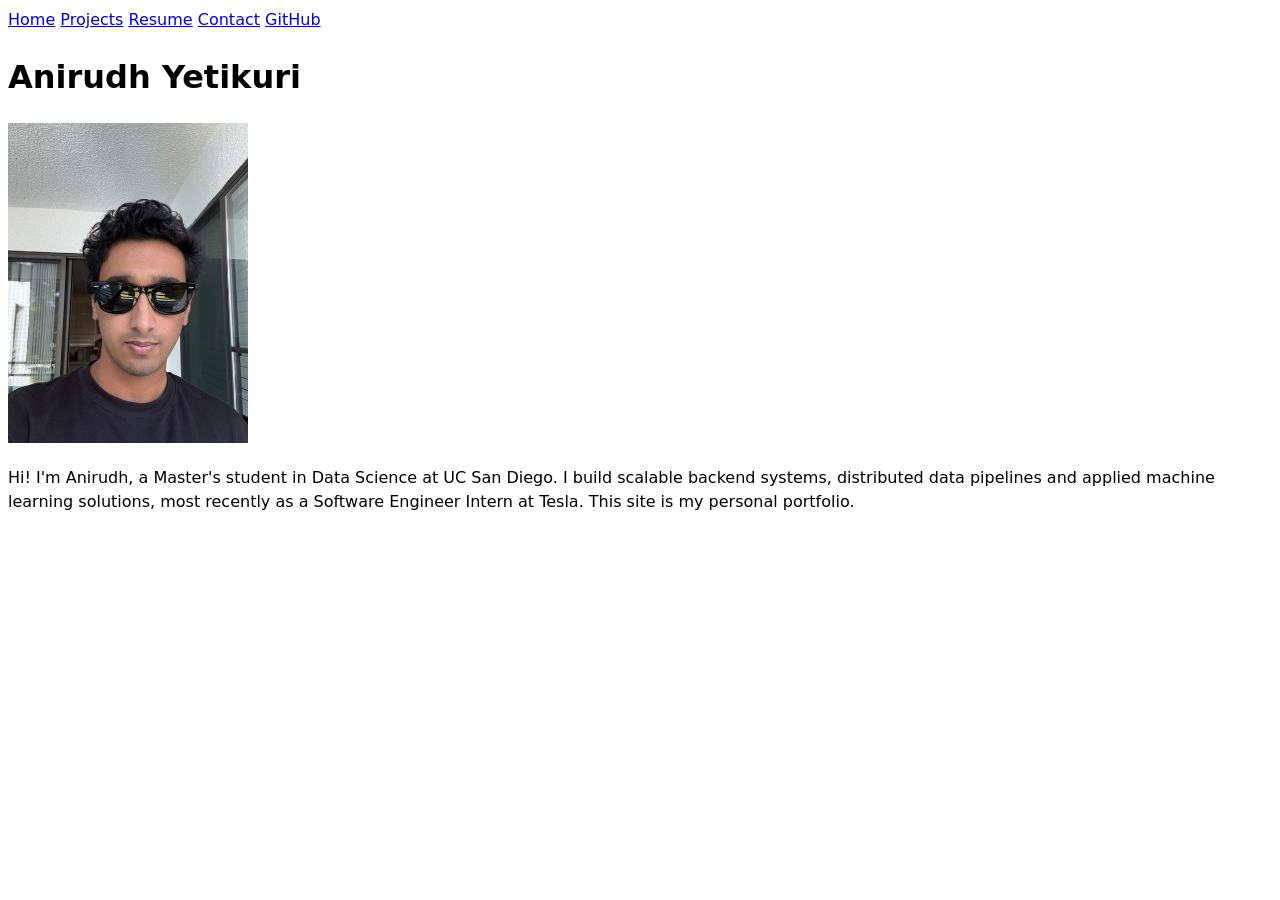
==== index.html @ 6269eb2e "Lab 1: personal portfolio site Co-Authored-By: Claude Opus 5.5 <noreply@anthropic.com>" ====
<!DOCTYPE html>
<html lang="en">
  <head>
    <meta charset="UTF-8" />
    <meta name="viewport" content="width=device-width, initial-scale=1.0" />
    <title>Anirudh Yetikuri: Personal site and portfolio</title>
    <link rel="stylesheet" href="style.css" />
  </head>
  <body>
    <nav>
      <a href="./">Home</a>
      <a href="projects/">Projects</a>
      <a href="resume/">Resume</a>
      <a href="contact/">Contact</a>
      <a href="https://github.com/An1rudhSai" target="_blank">GitHub</a>
    </nav>
    <h1>Anirudh Yetikuri</h1>
    <img src="images/anirudh.jpg" alt="Anirudh wearing black sunglasses and a black t-shirt, standing on a balcony" width="240" />
    <p>
      Hi! I'm Anirudh, a Master's student in Data Science at UC San Diego. I build scalable
      backend systems, distributed data pipelines and applied machine learning solutions, most
      recently as a Software Engineer Intern at Tesla. This site is my personal portfolio.
    </p>
  </body>
</html>
---- style.css ----
body {
  /* Set line height to 1.5 times the font size
     and use the OS’s UI font as the website font
   */
  font: 100%/1.5 system-ui;
}
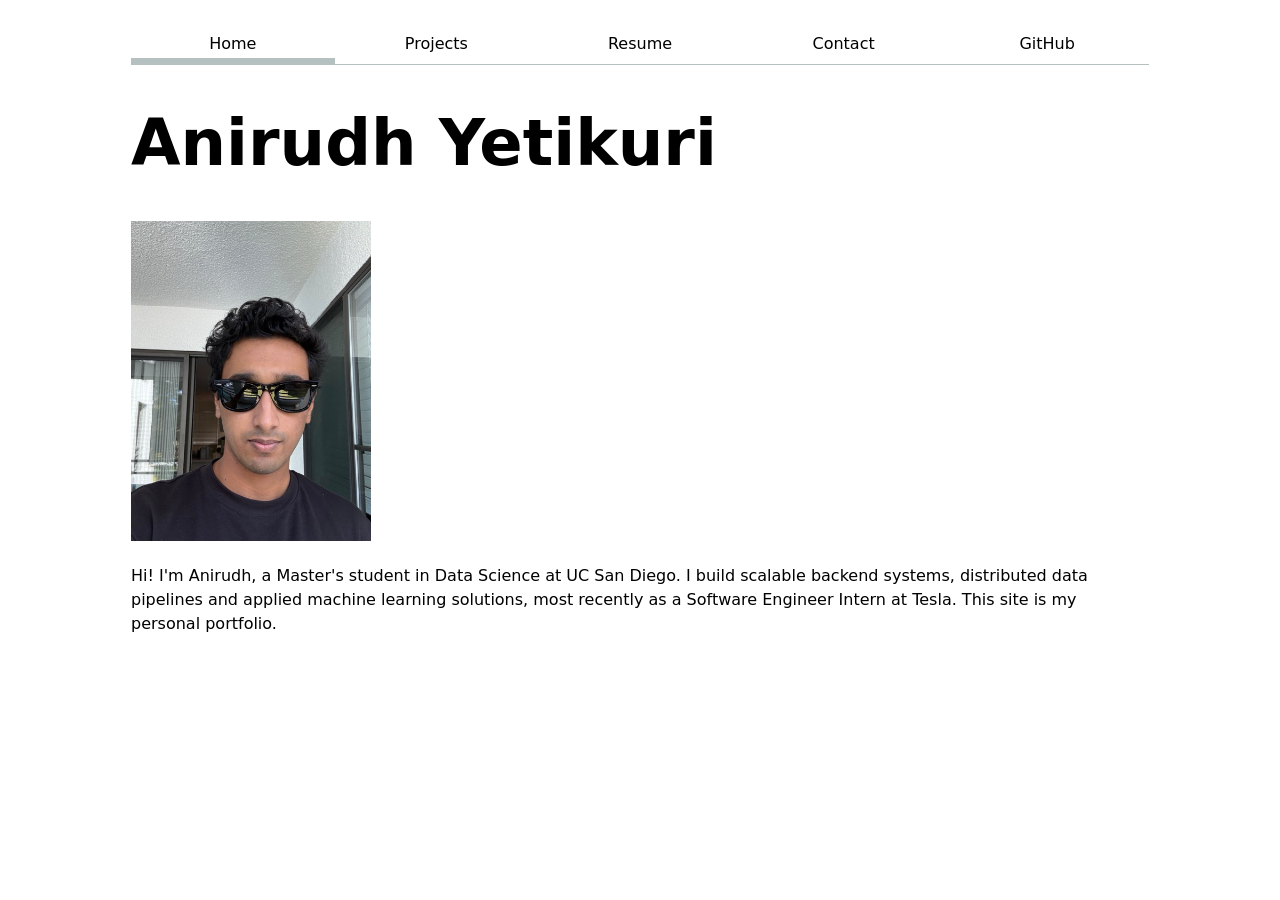
==== commit b96f45d2: "Lab 2: style site with CSS (nav, form grid, projects grid, resume)" ====
--- a/index.html
+++ b/index.html
@@ -8,7 +8,7 @@
   </head>
   <body>
     <nav>
-      <a href="./">Home</a>
+      <a href="./" class="current">Home</a>
       <a href="projects/">Projects</a>
       <a href="resume/">Resume</a>
       <a href="contact/">Contact</a>
--- a/style.css
+++ b/style.css
@@ -1,6 +1,152 @@
+:root {
+  --color-accent: oklch(65% 50% 0);
+}
+
+html {
+  accent-color: var(--color-accent);
+}
+
 body {
   /* Set line height to 1.5 times the font size
      and use the OS’s UI font as the website font
    */
   font: 100%/1.5 system-ui;
+  max-width: 100ch;
+  margin-inline: auto;
+  padding: 1em;
 }
+
+/* Navigation */
+nav {
+  display: flex;
+  margin-bottom: 1em;
+  border-bottom: 1px solid oklch(80% 3% 200);
+}
+
+nav a {
+  flex: 1;
+  text-decoration: none;
+  color: inherit;
+  text-align: center;
+  padding: 0.5em;
+}
+
+nav a.current {
+  border-bottom: 0.4em solid oklch(80% 3% 200);
+  padding-bottom: 0.1em;
+}
+
+nav a:hover {
+  border-bottom: 0.4em solid var(--color-accent);
+  padding-bottom: 0.1em;
+  background-color: color-mix(in oklch, var(--color-accent), canvas 85%);
+}
+
+/* Headings */
+h1,
+h2,
+h3,
+h4,
+h5,
+h6 {
+  line-height: 1.1;
+  text-wrap: balance;
+}
+
+h1 {
+  font-size: 400%;
+}
+
+img {
+  max-width: 100%;
+  height: auto;
+}
+
+/* Contact form */
+input,
+textarea,
+button {
+  font: inherit;
+}
+
+input,
+textarea {
+  width: 100%;
+  box-sizing: border-box;
+}
+
+form {
+  display: grid;
+  grid-template-columns: auto 1fr;
+  gap: 1em;
+}
+
+form label {
+  display: grid;
+  grid-template-columns: subgrid;
+  grid-column: 1 / -1;
+}
+
+form button {
+  grid-column: 1 / -1;
+}
+
+/* Projects */
+.projects {
+  display: grid;
+  grid-template-columns: repeat(auto-fill, minmax(15em, 1fr));
+  gap: 1em;
+}
+
+.projects article {
+  display: grid;
+  grid-template-rows: subgrid;
+  grid-row: span 3;
+  gap: 1em;
+}
+
+.projects h2 {
+  margin: 0;
+}
+
+/* Resume */
+.resume section {
+  border-top: 1px solid oklch(80% 3% 200);
+  padding-top: 0.5em;
+}
+
+.resume section > h2 {
+  color: var(--color-accent);
+  font-size: 150%;
+}
+
+.resume article header {
+  display: flex;
+  flex-wrap: wrap;
+  justify-content: space-between;
+  align-items: baseline;
+  gap: 0 1em;
+}
+
+.resume article header h3,
+.resume article header p {
+  margin: 0.5em 0 0;
+}
+
+.resume article header p {
+  color: oklch(50% 0 0);
+  font-size: 90%;
+}
+
+.resume > header {
+  text-align: center;
+}
+
+.resume > header h1 {
+  font-size: 300%;
+  margin-bottom: 0.2em;
+}
+
+.resume time {
+  font-variant-numeric: tabular-nums;
+}
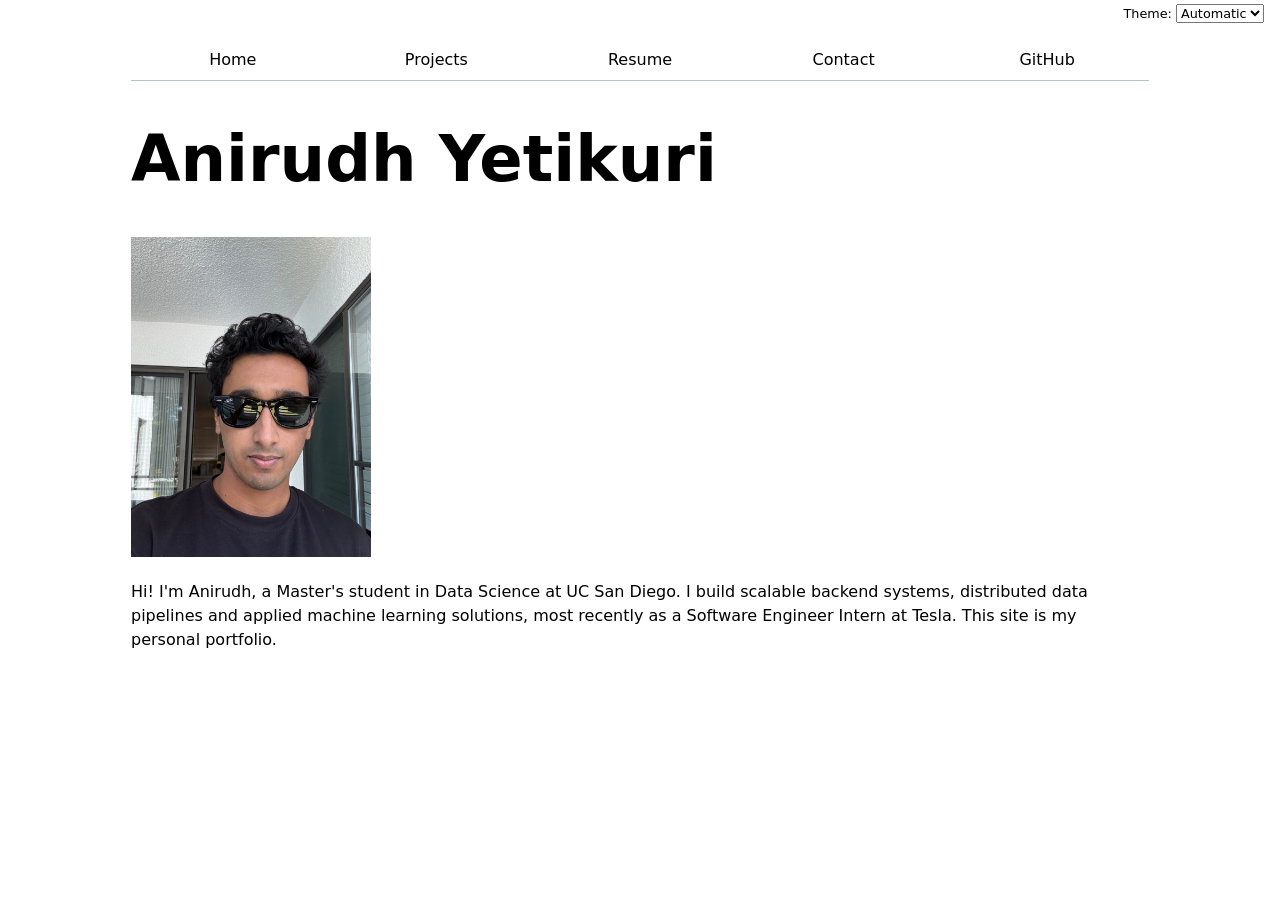
==== commit c0497ac0: "Lab 3: global.js with automatic nav, dark mode switcher, better contact form" ====
--- a/index.html
+++ b/index.html
@@ -5,15 +5,9 @@
     <meta name="viewport" content="width=device-width, initial-scale=1.0" />
     <title>Anirudh Yetikuri: Personal site and portfolio</title>
     <link rel="stylesheet" href="style.css" />
+    <script type="module" src="global.js"></script>
   </head>
   <body>
-    <nav>
-      <a href="./" class="current">Home</a>
-      <a href="projects/">Projects</a>
-      <a href="resume/">Resume</a>
-      <a href="contact/">Contact</a>
-      <a href="https://github.com/An1rudhSai" target="_blank">GitHub</a>
-    </nav>
     <h1>Anirudh Yetikuri</h1>
     <img src="images/anirudh.jpg" alt="Anirudh wearing black sunglasses and a black t-shirt, standing on a balcony" width="240" />
     <p>
--- a/style.css
+++ b/style.css
@@ -4,6 +4,7 @@
 
 html {
   accent-color: var(--color-accent);
+  color-scheme: light dark;
 }
 
 body {
@@ -16,11 +17,21 @@
   padding: 1em;
 }
 
+/* Theme switcher */
+.color-scheme {
+  position: absolute;
+  top: 0.25rem;
+  right: 1rem;
+  font-size: 80%;
+}
+
 /* Navigation */
 nav {
+  --border-color: oklch(50% 10% 200 / 40%);
   display: flex;
+  margin-top: 1em;
   margin-bottom: 1em;
-  border-bottom: 1px solid oklch(80% 3% 200);
+  border-bottom: 1px solid var(--border-color);
 }
 
 nav a {
@@ -32,7 +43,7 @@
 }
 
 nav a.current {
-  border-bottom: 0.4em solid oklch(80% 3% 200);
+  border-bottom: 0.4em solid var(--border-color);
   padding-bottom: 0.1em;
 }
 
@@ -65,14 +76,9 @@
 /* Contact form */
 input,
 textarea,
-button {
+button,
+select {
   font: inherit;
-}
-
-input,
-textarea {
-  width: 100%;
-  box-sizing: border-box;
 }
 
 form {
@@ -111,7 +117,7 @@
 
 /* Resume */
 .resume section {
-  border-top: 1px solid oklch(80% 3% 200);
+  border-top: 1px solid oklch(50% 10% 200 / 40%);
   padding-top: 0.5em;
 }
 
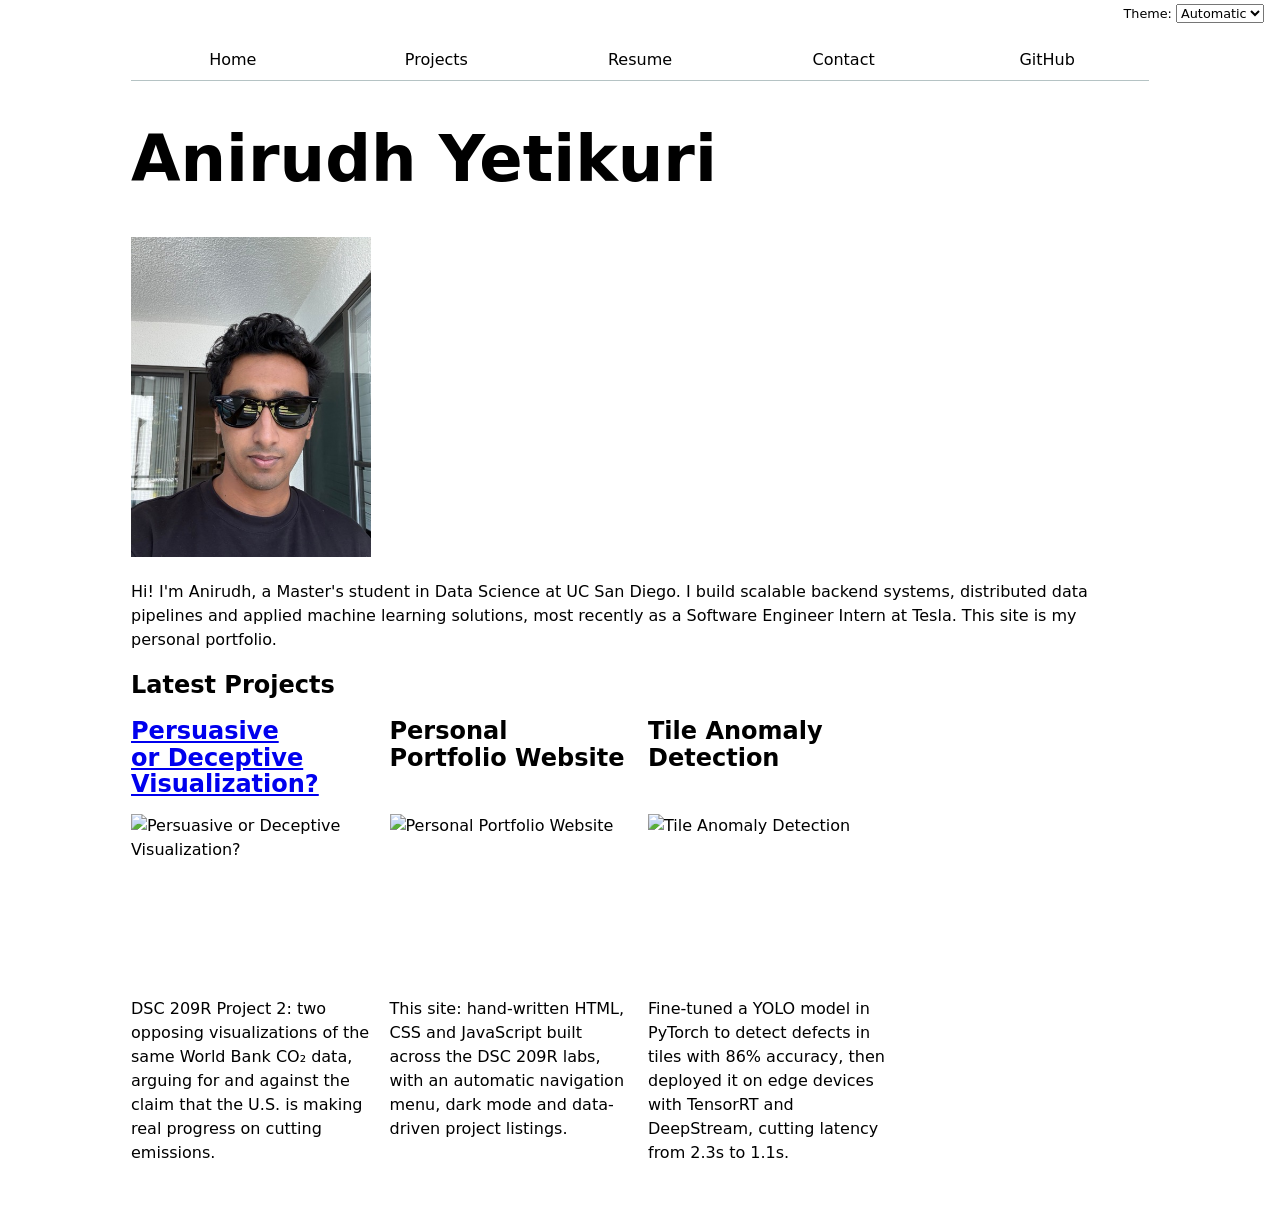
==== commit ad1ecde6: "Lab 4: projects from JSON, latest projects on home page, GitHub stats" ====
--- a/index.html
+++ b/index.html
@@ -6,6 +6,7 @@
     <title>Anirudh Yetikuri: Personal site and portfolio</title>
     <link rel="stylesheet" href="style.css" />
     <script type="module" src="global.js"></script>
+    <script src="index.js" type="module" defer></script>
   </head>
   <body>
     <h1>Anirudh Yetikuri</h1>
@@ -15,5 +16,12 @@
       backend systems, distributed data pipelines and applied machine learning solutions, most
       recently as a Software Engineer Intern at Tesla. This site is my personal portfolio.
     </p>
+
+    <div id="profile-stats"></div>
+
+    <h2>Latest Projects</h2>
+    <div class="projects">
+      <!-- Dynamically added content will appear here -->
+    </div>
   </body>
 </html>
--- a/style.css
+++ b/style.css
@@ -115,6 +115,13 @@
   margin: 0;
 }
 
+.projects img {
+  width: 100%;
+  aspect-ratio: 16 / 10;
+  object-fit: cover;
+  object-position: top;
+}
+
 /* Resume */
 .resume section {
   border-top: 1px solid oklch(50% 10% 200 / 40%);
@@ -156,3 +163,25 @@
 .resume time {
   font-variant-numeric: tabular-nums;
 }
+
+/* GitHub profile stats */
+#profile-stats dl {
+  display: grid;
+  grid-template-columns: repeat(4, 1fr);
+  text-align: center;
+  margin: 0;
+}
+
+#profile-stats dt {
+  grid-row: 1;
+  color: oklch(50% 0 0);
+  font-size: 80%;
+  text-transform: uppercase;
+}
+
+#profile-stats dd {
+  grid-row: 2;
+  margin: 0;
+  font-size: 200%;
+  font-weight: bold;
+}
